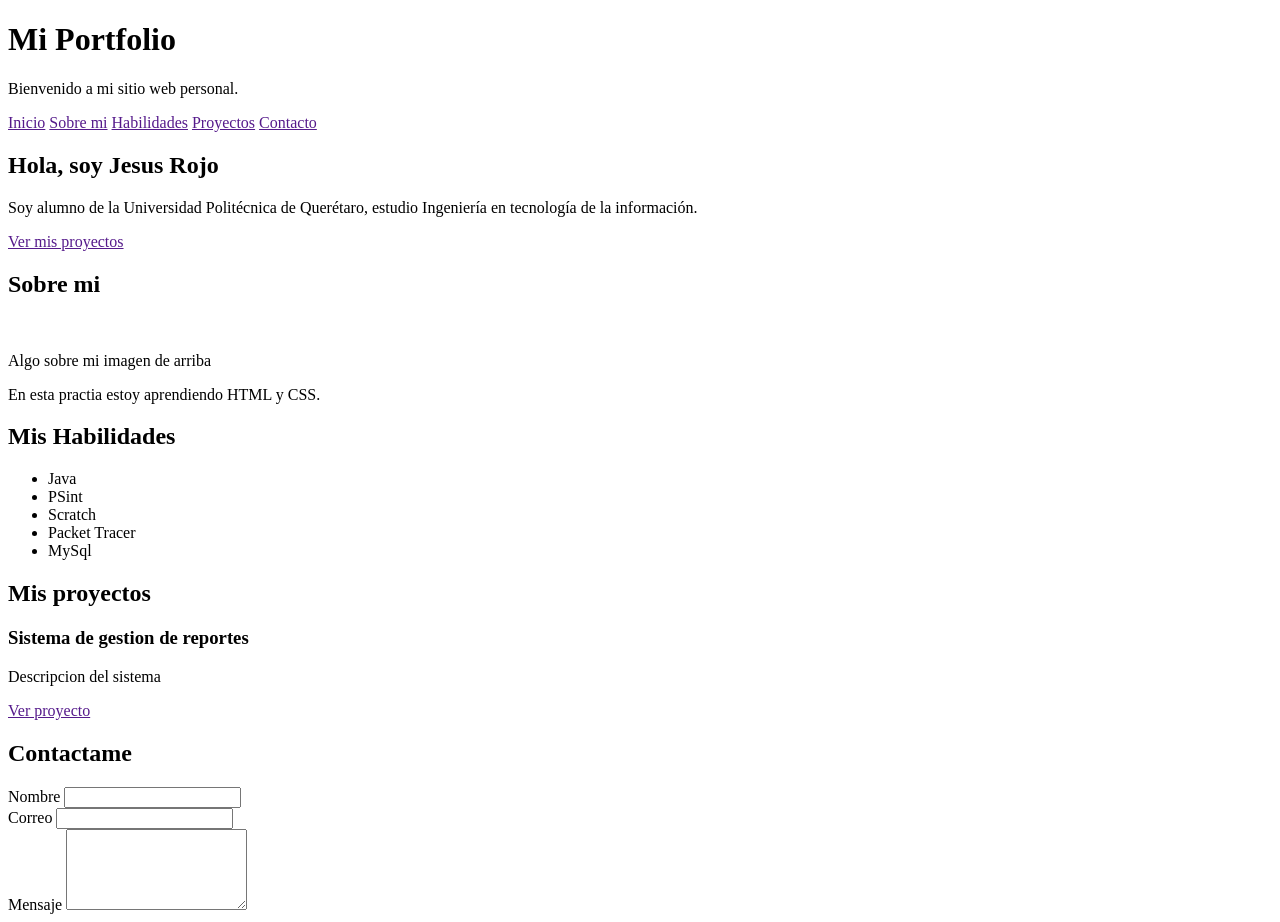
==== index.html @ 59ce2ea3 "Create index.html Practica 2 parte 1" ====
<!DOCTYPE html>
<html lang="en">
<head>
    <meta charset="UTF-8">
    <meta name="viewport" content="width=device-width, initial-scale=1.0">
    <title>Mi Portfolio</title>
</head>
<body>
    <!-- aqui esta el encabezado -->
    <header>
        <h1>Mi Portfolio</h1>
        <p>Bienvenido a mi sitio web personal.</p>
    </header>

    <!-- aqui comienza la navegación, te reenvia los enlaces, es un hipervínculo -->

    <nav> 
      <a href="">Inicio</a>
      <a href="">Sobre mi</a>
      <a href="">Habilidades</a>
      <a href="">Proyectos</a>
      <a href="">Contacto</a>
    </nav>

    <!-- aqui comienza el contenido principal -->
     <main>
        <section> 
            <div> 
                <h2> Hola, soy Jesus Rojo </h2>
                <p> Soy alumno de la Universidad Politécnica de Querétaro, estudio Ingeniería en tecnología de la información.</p>
                <a href="">Ver mis proyectos</a>
            </div>
        </section>

           <!-- Seccion sobre mi -->

           <section>
            <h2>Sobre mi</h2>
            <div>
                <img src="" alt="">
                <div> 
                    <p>Algo sobre mi imagen de arriba </p>
                    <p>En esta practia estoy aprendiendo HTML y CSS.</p>
                </div>
             </div>
           </section>


           <!-- Seccion de habilidades -->
            <section>
                <h2> Mis Habilidades</h2>

                <ul> 
                    <li> Java </li>
                    <li> PSint</li>
                    <li> Scratch</li>
                    <li> Packet Tracer </li>
                    <li> MySql </li>

                </ul>
            </section>

    <!-- Seccion de Proyectos -->
           <section> 
            <h2> Mis proyectos</h2>
            <div> 
                <article>
                    <h3> Sistema de gestion de reportes </h3>
                    <p> Descripcion del sistema </p>
                    <a href=""> Ver proyecto </a>
                </article>
            </div>
        </section>

        <!-- Seccion de Contacto -->

         <section>
            <h2> Contactame</h2>
            <form action = "">  
                <div> 
                    <LABEL FOR = ""> Nombre </LABEL>
                    <input type = "text">
                </div>

                  <div> 
                    <LABEL FOR = ""> Correo </LABEL>
                    <input type = "text">
                </div>
                  <div> 
                    <LABEL FOR = ""> Mensaje </LABEL>
                    <textarea rows = "5"></textarea>
                </div>
            </form>
         </section> 


     </main>
</body>
</html>
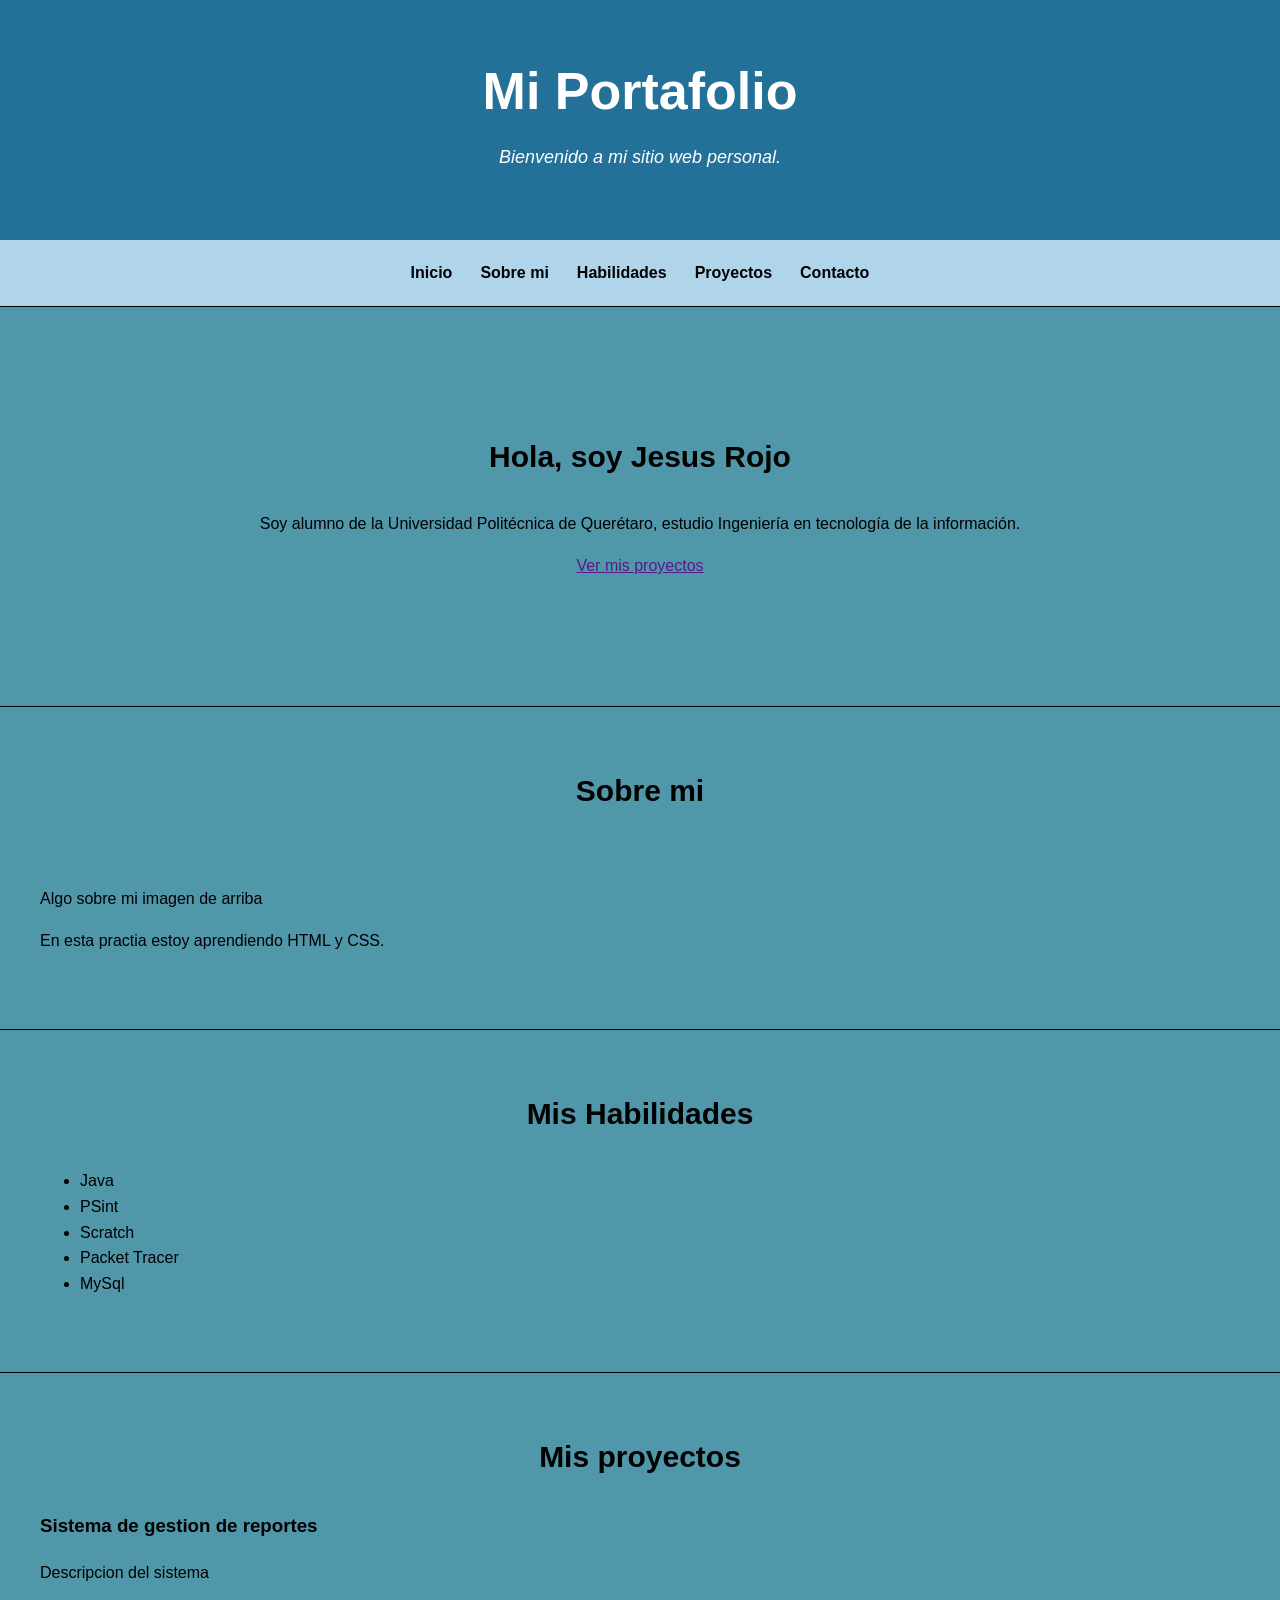
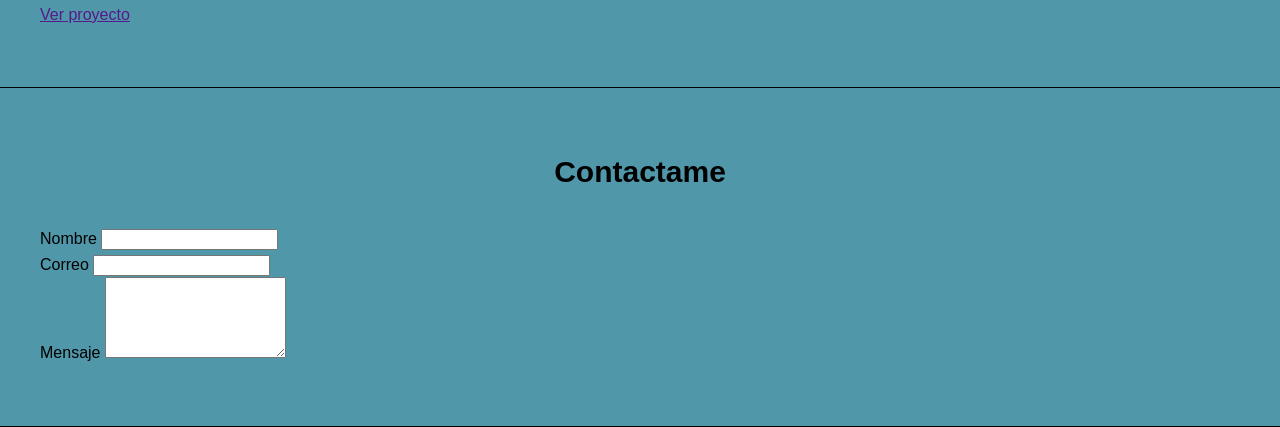
==== commit ace8aa6c: "Segundo avance práctica 2" ====
--- a/index.html
+++ b/index.html
@@ -4,11 +4,12 @@
     <meta charset="UTF-8">
     <meta name="viewport" content="width=device-width, initial-scale=1.0">
     <title>Mi Portfolio</title>
+    <link rel="stylesheet" href="./Css/estilos.css">  <!-- Aqui se manda a llamar el archivo de estilos CSS para que se apliquen los estilos a la pagina web -->
 </head>
 <body>
     <!-- aqui esta el encabezado -->
     <header>
-        <h1>Mi Portfolio</h1>
+        <h1>Mi Portafolio</h1>
         <p>Bienvenido a mi sitio web personal.</p>
     </header>
 
@@ -24,7 +25,7 @@
 
     <!-- aqui comienza el contenido principal -->
      <main>
-        <section> 
+        <section class = "seccion-inicio"> 
             <div> 
                 <h2> Hola, soy Jesus Rojo </h2>
                 <p> Soy alumno de la Universidad Politécnica de Querétaro, estudio Ingeniería en tecnología de la información.</p>
--- a/Css/estilos.css
+++ b/Css/estilos.css
@@ -0,0 +1,89 @@
+/* configuracion general */
+
+*{
+    box-sizing: border-box;
+}
+
+html {
+    scroll-behavior: smooth; 
+}
+body {
+    margin: 0;
+    font-family: Arial, Helvetica, sans-serif;   
+    line-height: 1.6;  /* define interlineado */
+    color: black; 
+    background-color: #8dc5cd;
+    
+}
+
+/* Encabezado */
+header {
+    text-align: center;
+    padding: 50px 20px;
+    background-color: #237099;
+    color: white;
+}
+
+/* modificacion de un selector pero solo al h1 del header */
+header h1 {
+    margin: 0;
+    font-size: 52px;
+}
+
+header p {
+    margin-top: 10px;
+    font-size: 18px;
+    font-style: italic;
+}
+
+/* Navegación */
+
+nav {
+    display: flex;
+    justify-content: center; /*  Es para centrar los elementos del nav */
+    gap: 28px; /* Espacio entre los elementos del nav */
+    padding: 20px;
+    background-color: #b0d4e9;
+    border-bottom: 1px solid #000000;
+}
+
+nav a {
+    color: black;
+    text-decoration: none;
+    font-weight: bold;
+}
+ 
+/* esto funciona para cuando pase el mouse por encima de los elementos del nav se vea una linea  */
+nav a:hover{
+    text-decoration: underline;
+}
+
+/* Main */
+main{
+    max-width:1350px;
+    margin: 0 auto;
+    background-color: #5097a9;
+}
+
+/* Secciones */
+section {
+    padding: 60px 40px;
+    border-bottom: 1px solid #000000;
+   
+}
+/* Titulos de las secciones */
+section h2 {
+    margin-top: 0;
+    margin-bottom: 30px;
+    text-align: center;
+    font-size: 30px;
+}
+
+/* Seccion Inicio. Se deben de nombrar con minusculas y si es necesario separar con guion */
+.seccion-inicio {
+min-height: 400px;
+display: flex;
+justify-content: center; /* es de izquierda a derecha */
+align-items: center; /* es de arriba hacia abajo */
+text-align: center;
+}
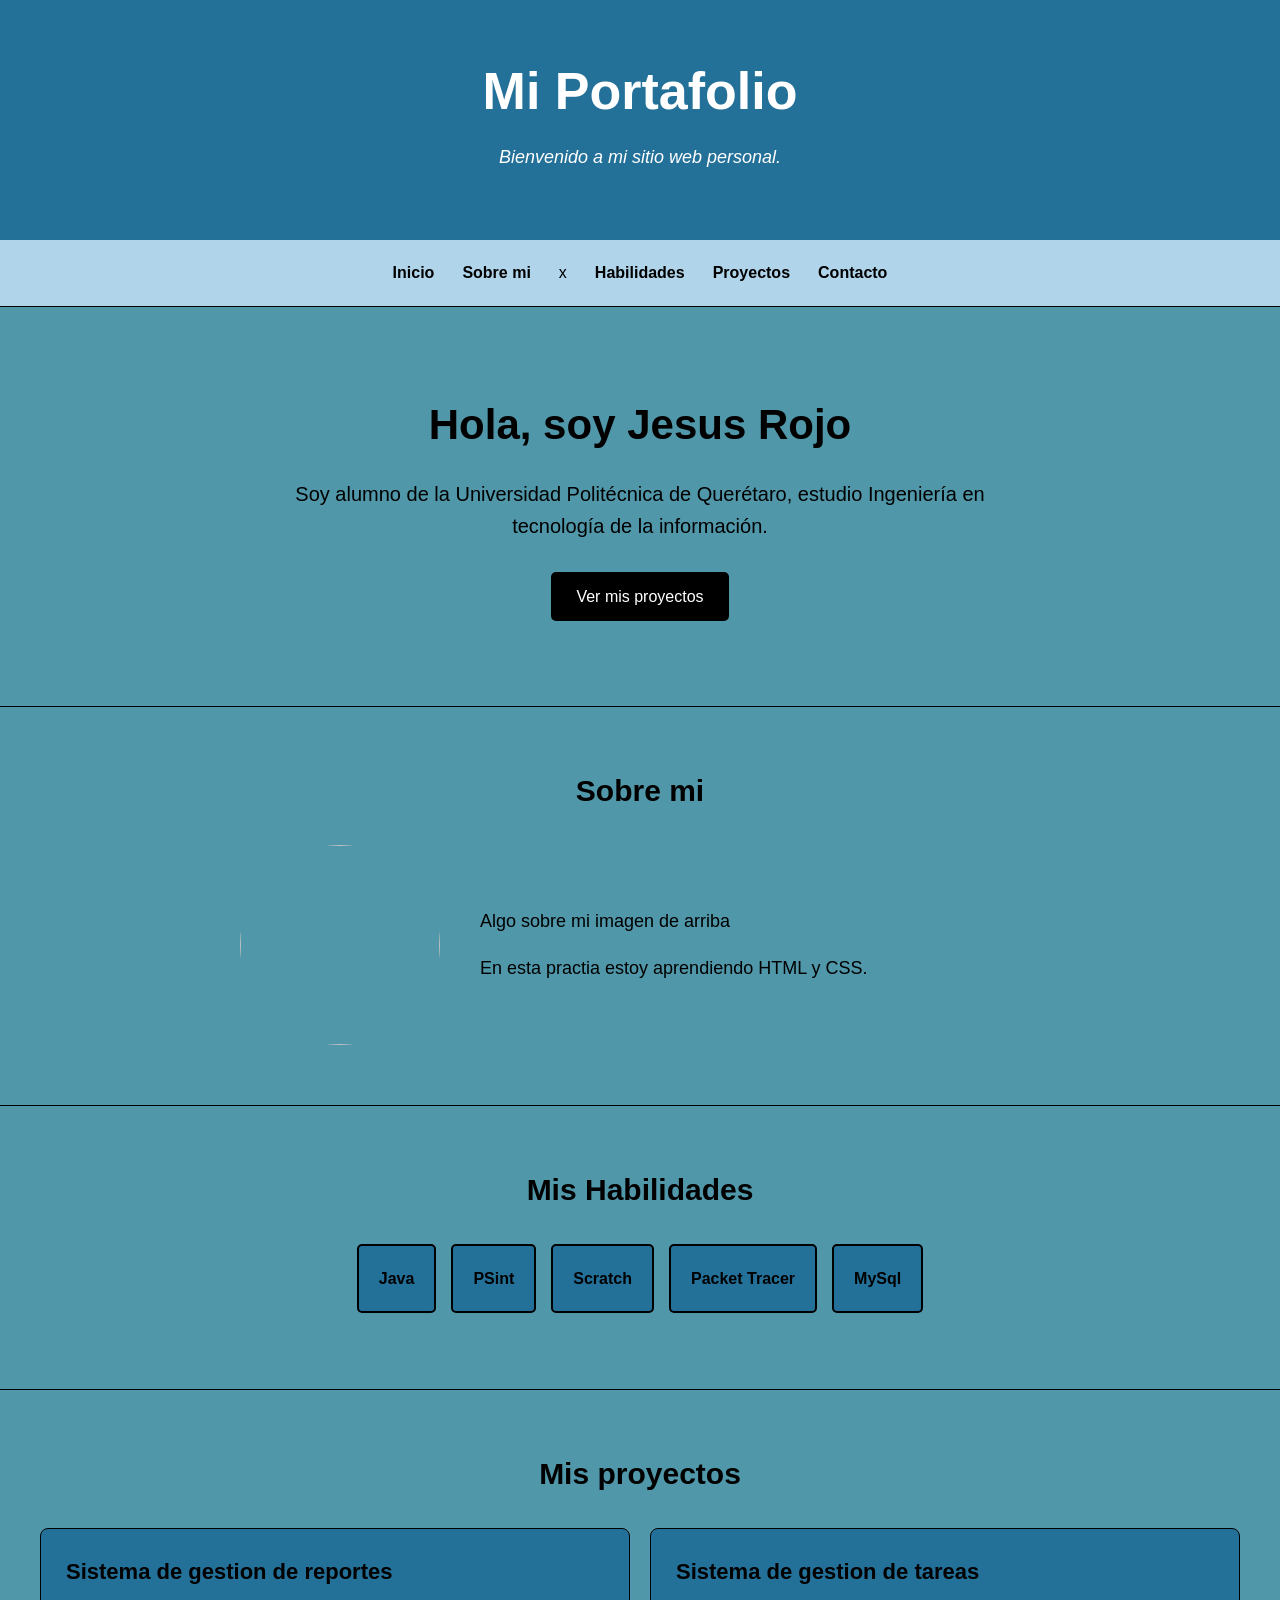
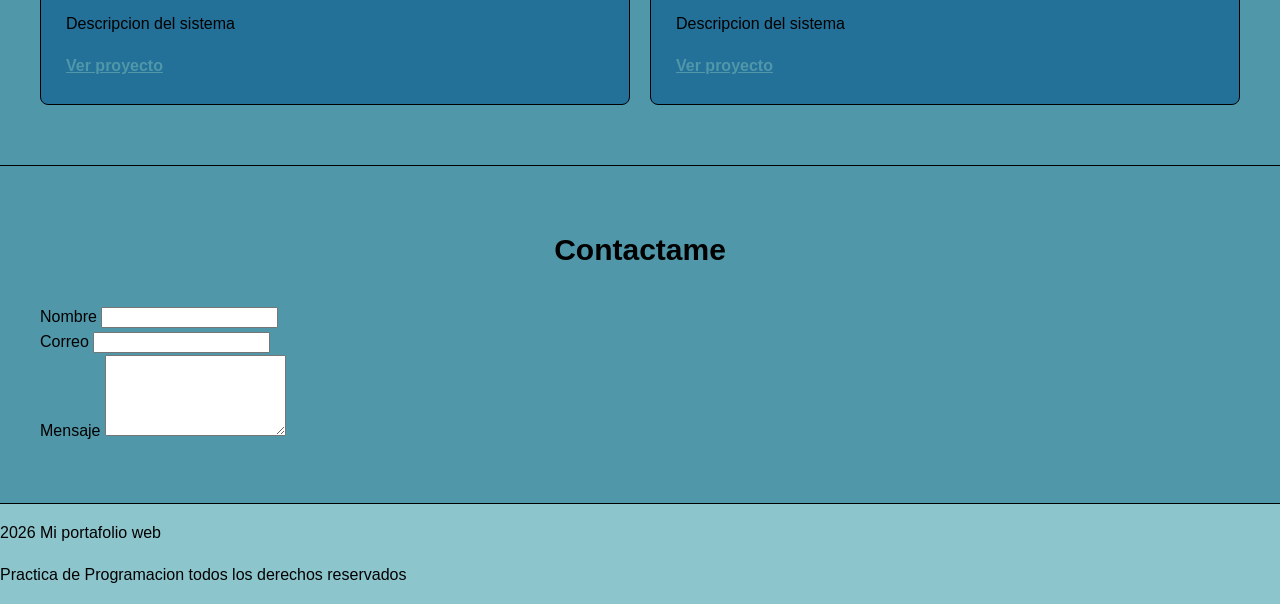
==== commit 7c9d1d1a: "html y css Avance 3" ====
--- a/index.html
+++ b/index.html
@@ -17,7 +17,7 @@
 
     <nav> 
       <a href="">Inicio</a>
-      <a href="">Sobre mi</a>
+      <a href="">Sobre mi</a>x
       <a href="">Habilidades</a>
       <a href="">Proyectos</a>
       <a href="">Contacto</a>
@@ -26,10 +26,10 @@
     <!-- aqui comienza el contenido principal -->
      <main>
         <section class = "seccion-inicio"> 
-            <div> 
+            <div class="seccion-contenido"> 
                 <h2> Hola, soy Jesus Rojo </h2>
                 <p> Soy alumno de la Universidad Politécnica de Querétaro, estudio Ingeniería en tecnología de la información.</p>
-                <a href="">Ver mis proyectos</a>
+                <a class="boton" href="">Ver mis proyectos</a>
             </div>
         </section>
 
@@ -37,7 +37,7 @@
 
            <section>
             <h2>Sobre mi</h2>
-            <div>
+            <div class ="sobre-mi-contenido">
                 <img src="" alt="">
                 <div> 
                     <p>Algo sobre mi imagen de arriba </p>
@@ -51,7 +51,7 @@
             <section>
                 <h2> Mis Habilidades</h2>
 
-                <ul> 
+                <ul class="lista-habilidades"> 
                     <li> Java </li>
                     <li> PSint</li>
                     <li> Scratch</li>
@@ -64,9 +64,16 @@
     <!-- Seccion de Proyectos -->
            <section> 
             <h2> Mis proyectos</h2>
-            <div> 
-                <article>
+            <div class="contenedor-proyectos"> 
+
+                <article class="proyecto">
                     <h3> Sistema de gestion de reportes </h3>
+                    <p> Descripcion del sistema </p>
+                    <a href=""> Ver proyecto </a>
+                </article>
+
+                <article class="proyecto">
+                    <h3> Sistema de gestion de tareas</h3>
                     <p> Descripcion del sistema </p>
                     <a href=""> Ver proyecto </a>
                 </article>
@@ -95,6 +102,14 @@
          </section> 
 
 
+
      </main>
+
+<footer>
+    <p>2026 Mi portafolio web</p>
+    <p>Practica de Programacion todos los derechos reservados</p>
+    
+</footer>
+
 </body>
 </html>
--- a/Css/estilos.css
+++ b/Css/estilos.css
@@ -5,7 +5,7 @@
 }
 
 html {
-    scroll-behavior: smooth; 
+    scroll-behavior: smooth;   /* Hace que las transiciones de desplazamiento se vean sueves en lugar de un salto brusco y rápido */
 }
 body {
     margin: 0;
@@ -87,3 +87,121 @@
 align-items: center; /* es de arriba hacia abajo */
 text-align: center;
 }
+
+
+
+
+
+
+.seccion-contenido{
+    max-width: 700px;
+}
+
+.seccion-contenido h2{
+    font-size: 42px;
+    margin-bottom: 15px;
+}
+
+
+.seccion-contenido p{
+    font-size:  20px;
+    margin-bottom: 30px;
+}
+
+/* Convertir un enlace en boton  */
+
+.boton,button{
+    display: inline-block;
+    padding: 12px 25px;
+    border: none;
+    border-radius: 5px;
+    background-color: #000000;
+    color: white;
+    text-decoration: none;
+    font-size: 16px; 
+    cursor: pointer;  /* Esto es para que al poner encima el cursor, pase de ser una flecha a una manita */
+}
+
+.boton:hover,button:hover{
+    background-color: azure;
+    color:#000000;
+
+}
+
+/* Seccion sobre mi */
+
+.sobre-mi-contenido{
+    display: flex;
+    align-items: center;
+    gap: 40px;
+    max-width: 800px;
+    margin: 0 auto;
+
+}
+
+.sobre-mi-contenido img{
+    width: 200px;
+    height: 200px;
+    object-fit: cover; /* permite hacer una portada en la img */
+    border-radius: 50%;
+
+}
+
+.sobre-mi-contenido p{
+    font-size: 18px;
+}
+
+/* Habilidades */
+
+.lista-habilidades{
+    display: flex;
+    justify-content: center;
+    flex-wrap: wrap;
+    gap: 15px;
+    padding: 0;
+    list-style: none;
+}
+
+.lista-habilidades li{
+padding: 20px 20px;
+background-color: #237099;
+border: 2px solid black;
+border-radius: 5px;
+font-weight: bold;
+
+}
+
+
+/* Mis proyectos */
+.contenedor-proyectos{
+    display: flex;
+    gap: 20px;
+    flex-wrap: wrap;
+
+}
+
+.proyecto{
+    flex: 1;
+    min-width: 250px;
+    padding: 25px;
+    border: 1px solid #000000;
+    border-radius: 8px;
+    background-color: #237099;
+}
+
+.proyecto h3{
+    margin-top: 0;
+    font-size: 22px;
+
+}
+
+.proyecto a{
+    color:#5097a9;
+    font-weight: bold;
+    
+}
+
+
+
+
+
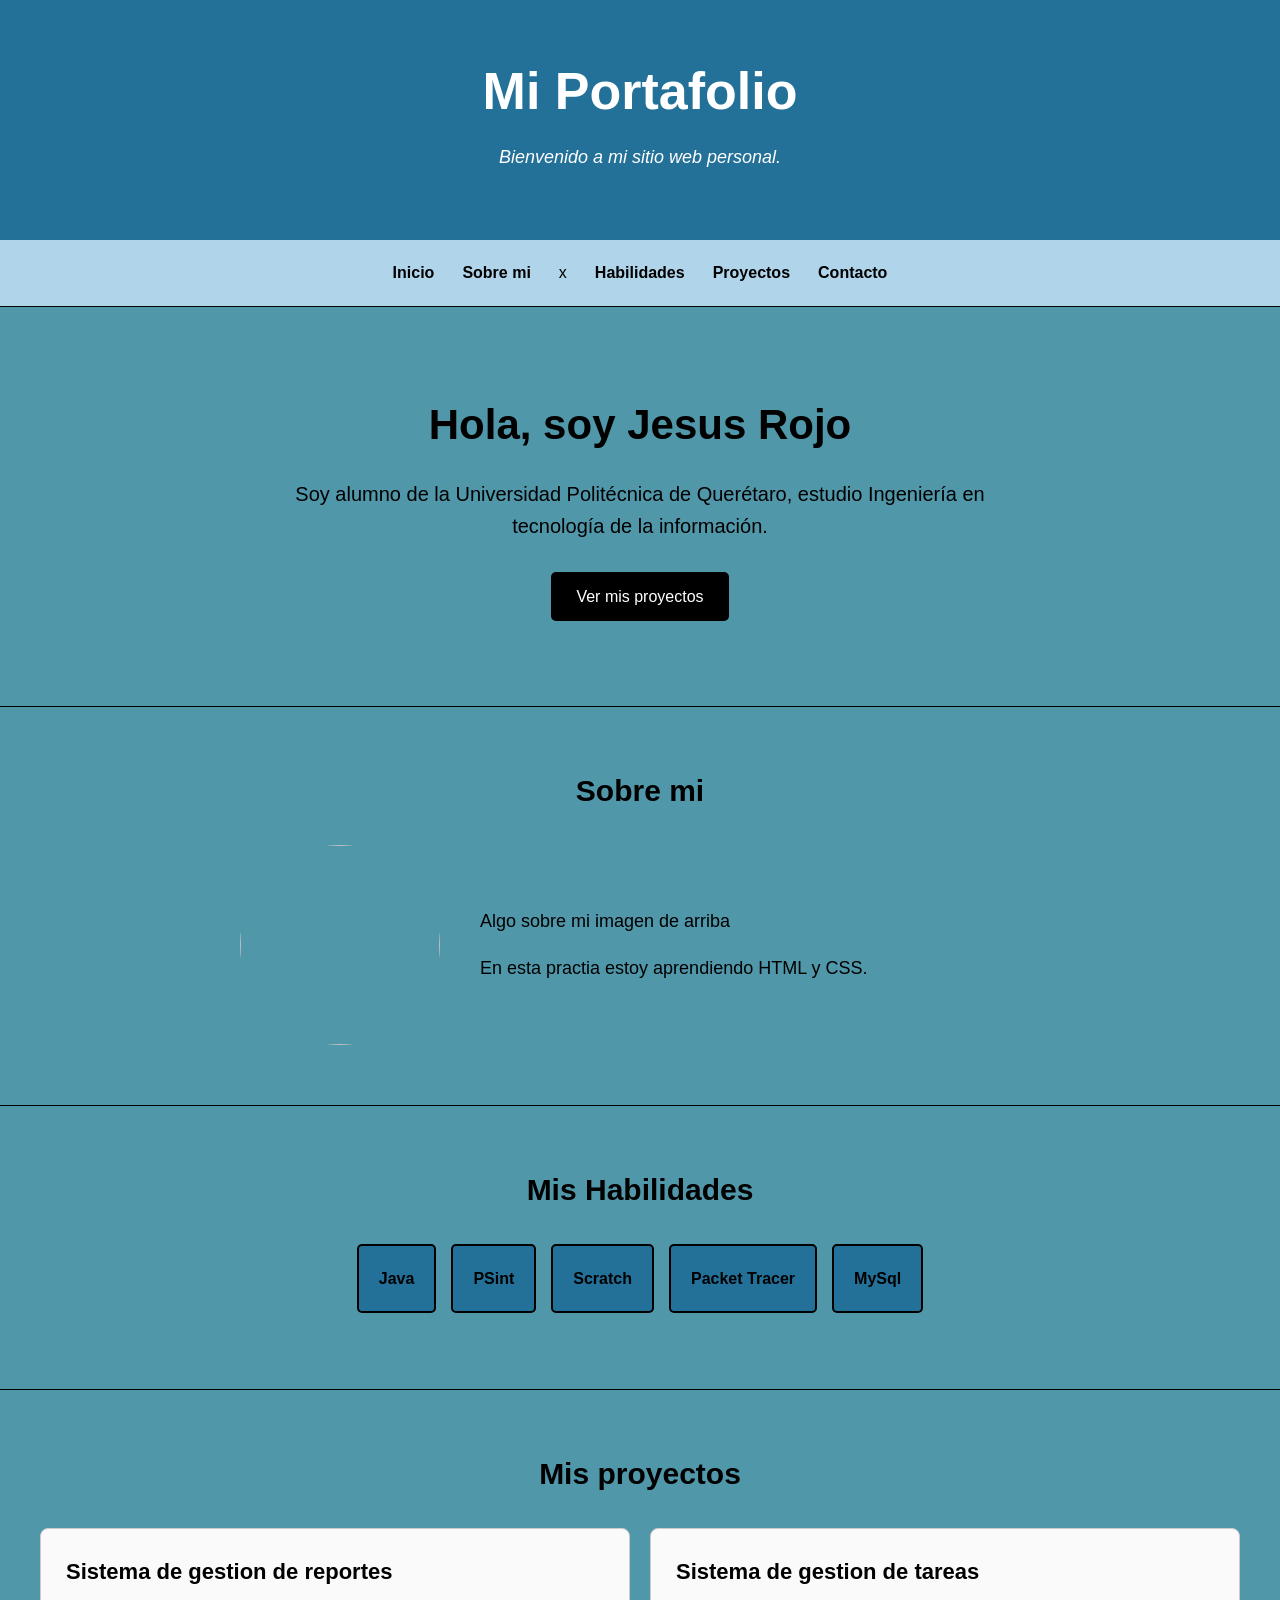
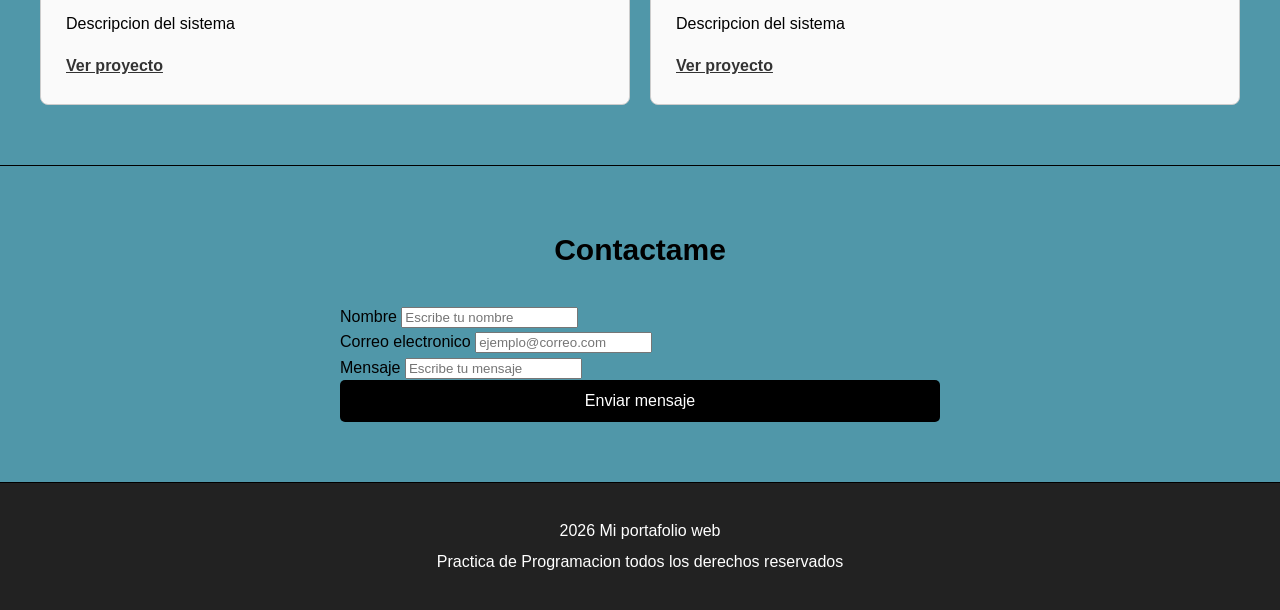
==== commit 902704d0: "Terminé codigo de html y css" ====
--- a/index.html
+++ b/index.html
@@ -82,21 +82,42 @@
 
         <!-- Seccion de Contacto -->
 
-         <section>
+         <section id="contacto">
             <h2> Contactame</h2>
-            <form action = "">  
-                <div> 
-                    <LABEL FOR = ""> Nombre </LABEL>
-                    <input type = "text">
+            <form >  
+                <div calss = "campo"> 
+                    <LABEL FOR = "nombre"> Nombre </LABEL>
+                    <input 
+                    type = "text"
+                    id="nombre"
+                    name="nombre"
+                    placeholder="Escribe tu nombre">
                 </div>
 
-                  <div> 
-                    <LABEL FOR = ""> Correo </LABEL>
-                    <input type = "text">
+                <div calss = "campo"> 
+                    <LABEL FOR = "email"> Correo electronico </LABEL>
+                    <input 
+                    type = "email"
+                    id="email"
+                    name="email"
+                    placeholder="ejemplo@correo.com">
                 </div>
                   <div> 
-                    <LABEL FOR = ""> Mensaje </LABEL>
-                    <textarea rows = "5"></textarea>
+                <div calss = "campo"> 
+                    <LABEL FOR = "mensaje"> Mensaje </LABEL>
+                    <input 
+                    type = "Mensaje"
+                    id="Mensaje"
+                    name="Mensaje"
+                    rows="5"
+                    placeholder="Escribe tu mensaje">
+                </textarea>
+                </div>
+
+                <button type = "submit">
+                    Enviar mensaje
+                </button>
+
                 </div>
             </form>
          </section> 
--- a/Css/estilos.css
+++ b/Css/estilos.css
@@ -198,10 +198,126 @@
 .proyecto a{
     color:#5097a9;
     font-weight: bold;
-    
-}
-
-
-
-
-
+
+}
+
+
+
+/* 
+   PIE DE PÁGINA
+ */
+
+footer {
+    padding: 30px 20px;
+    text-align: center;
+    background-color: #222;
+    color: white;
+}
+
+footer p {
+    margin: 5px;
+}
+
+/*
+   DISEÑO RESPONSIVE
+    */
+
+@media (max-width: 600px) {
+
+    header h1 {
+        font-size: 32px;
+    }
+
+    nav {
+        flex-direction: column;
+        align-items: center;
+        gap: 10px;
+    }
+
+    section {
+        padding: 40px 20px;
+    }
+
+    .inicio-contenido h2 {
+        font-size: 32px;
+    }
+
+    .sobre-mi-contenido {
+        flex-direction: column;
+        text-align: center;
+    }
+
+    .contenedor-proyectos {
+        flex-direction: column;
+    }
+}
+
+/* 
+   PROYECTOS
+    */
+
+.contenedor-proyectos {
+    display: flex;
+    gap: 20px;
+    flex-wrap: wrap;
+}
+
+.proyecto {
+    flex: 1;
+    min-width: 250px;
+    padding: 25px;
+    border: 1px solid #ccc;
+    border-radius: 8px;
+    background-color: #fafafa;
+}
+
+.proyecto h3 {
+    margin-top: 0;
+    font-size: 22px;
+}
+
+.proyecto a {
+    color: #333;
+    font-weight: bold;
+}
+
+/* 
+   FORMULARIO
+  */
+
+form {
+    max-width: 600px;
+    margin: 0 auto;
+}
+
+.campo {
+    margin-bottom: 20px;
+}
+
+.campo label {
+    display: block;
+    margin-bottom: 5px;
+    font-weight: bold;
+}
+
+.campo input,
+.campo textarea {
+    width: 100%;
+    padding: 12px;
+    border: 1px solid #bbb;
+    border-radius: 5px;
+    font-family: inherit;
+    font-size: 16px;
+}
+
+.campo textarea {
+    resize: vertical;
+}
+
+form button {
+    width: 100%;
+}
+
+
+
+
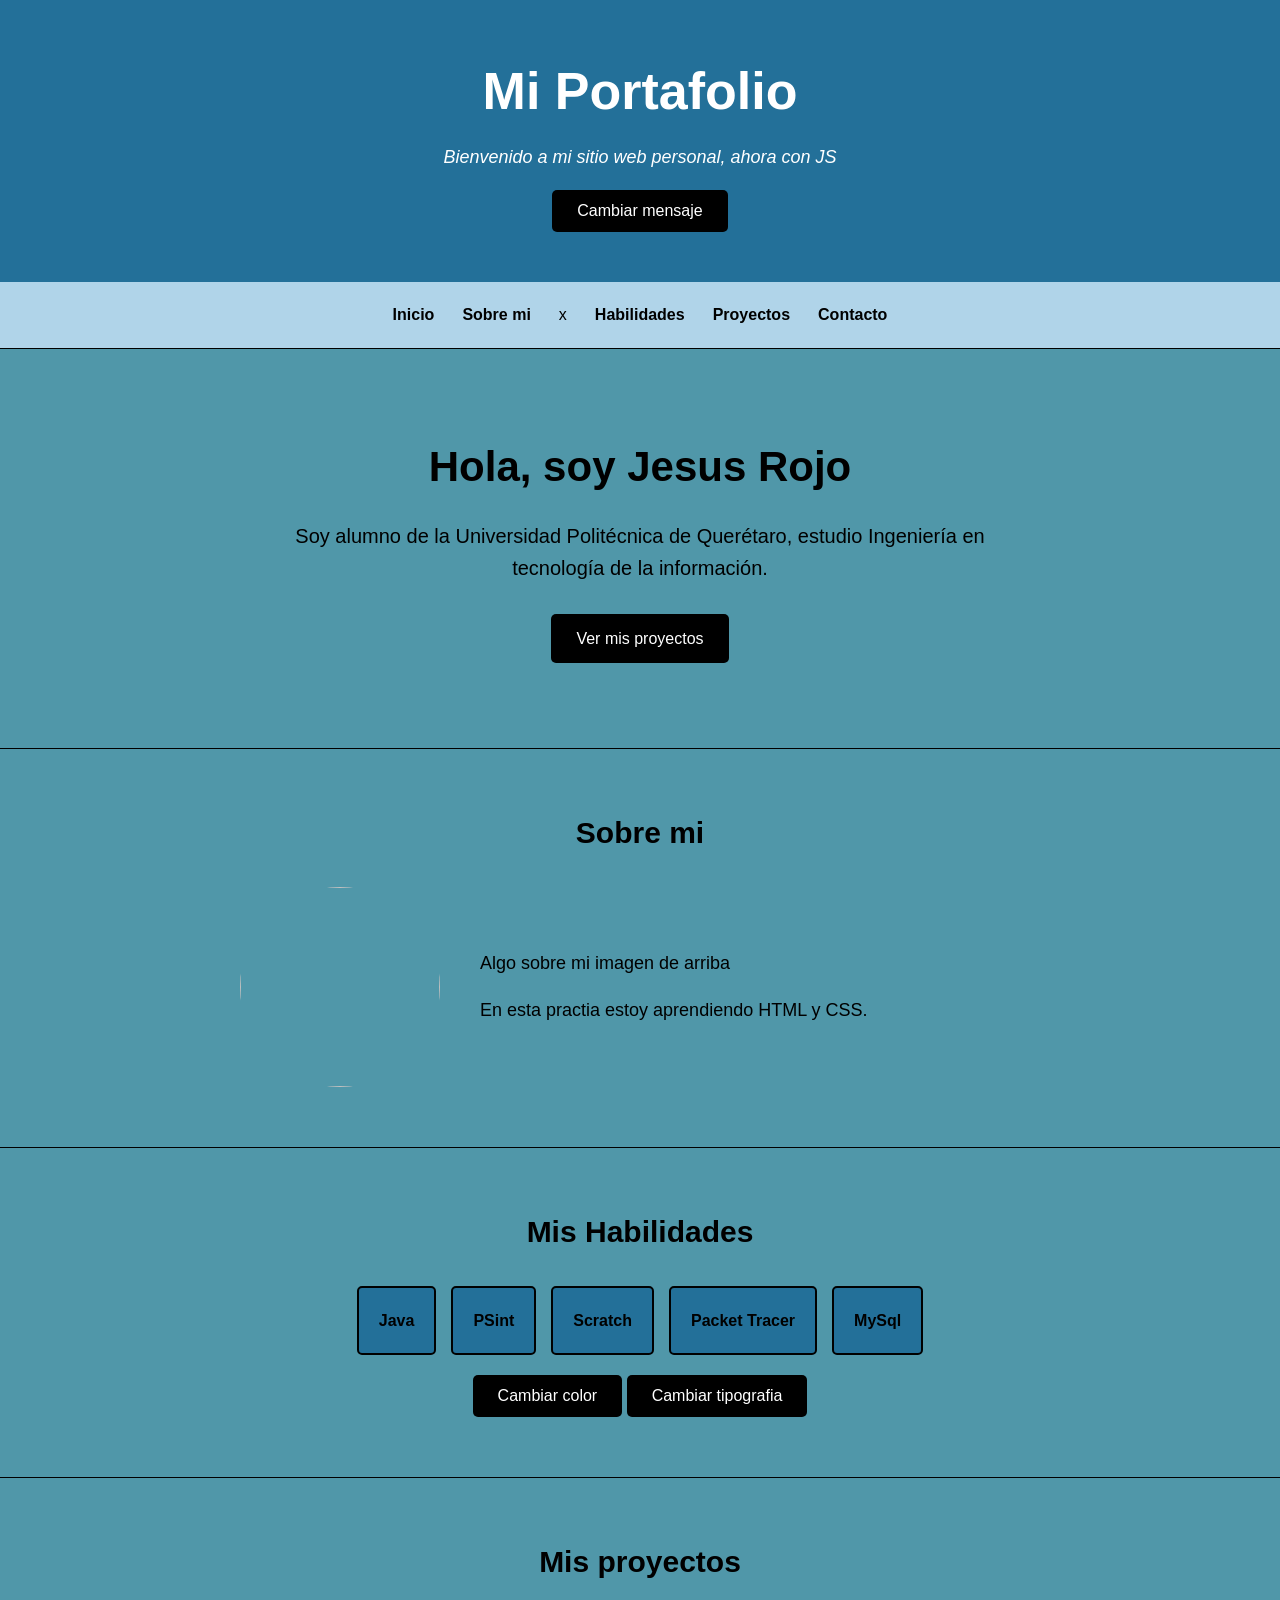
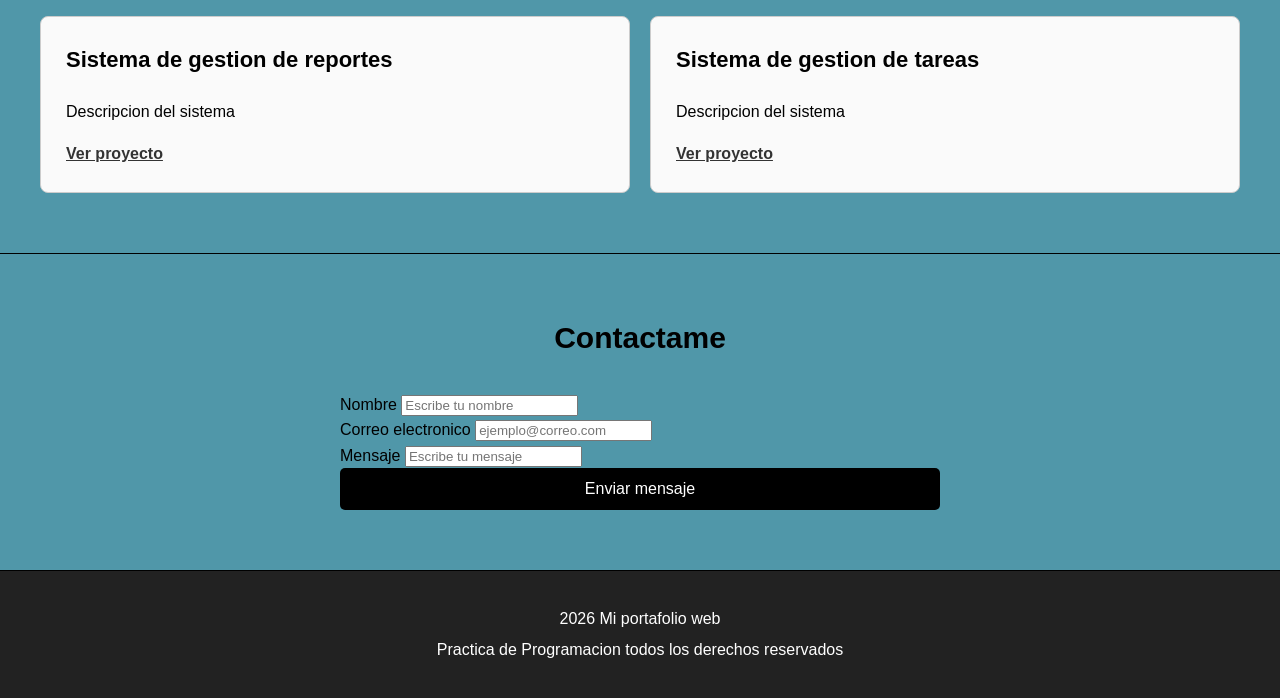
==== commit c72f5a1d: "Practica 3 html con JS" ====
--- a/index.html
+++ b/index.html
@@ -10,7 +10,9 @@
     <!-- aqui esta el encabezado -->
     <header>
         <h1>Mi Portafolio</h1>
-        <p>Bienvenido a mi sitio web personal.</p>
+        <p id="mensaje">Bienvenido a mi sitio web personal, ahora con JS</p>
+        <button id ="btncambiar"> Cambiar mensaje </button>
+
     </header>
 
     <!-- aqui comienza la navegación, te reenvia los enlaces, es un hipervínculo -->
@@ -59,6 +61,12 @@
                     <li> MySql </li>
 
                 </ul>
+
+                <div class="boton-habilidades">
+                    <button id="btnColor">Cambiar color</button>
+                    <button id="btnLetra">Cambiar tipografia</button>
+
+                </div>
             </section>
 
     <!-- Seccion de Proyectos -->
@@ -84,7 +92,7 @@
 
          <section id="contacto">
             <h2> Contactame</h2>
-            <form >  
+            <form id="formContacto" novalidate>  
                 <div calss = "campo"> 
                     <LABEL FOR = "nombre"> Nombre </LABEL>
                     <input 
@@ -117,6 +125,7 @@
                 <button type = "submit">
                     Enviar mensaje
                 </button>
+        
 
                 </div>
             </form>
@@ -133,4 +142,5 @@
 </footer>
 
 </body>
+<script src="./Js/Funcionalidad.js"> </script>
 </html>
--- a/Css/estilos.css
+++ b/Css/estilos.css
@@ -318,6 +318,9 @@
     width: 100%;
 }
 
-
-
-
+/* Esto fue para poner al centro los botones de cambiar color y tipografia */
+.boton-habilidades {
+    text-align: center;
+    margin-top: 20px;
+}
+
